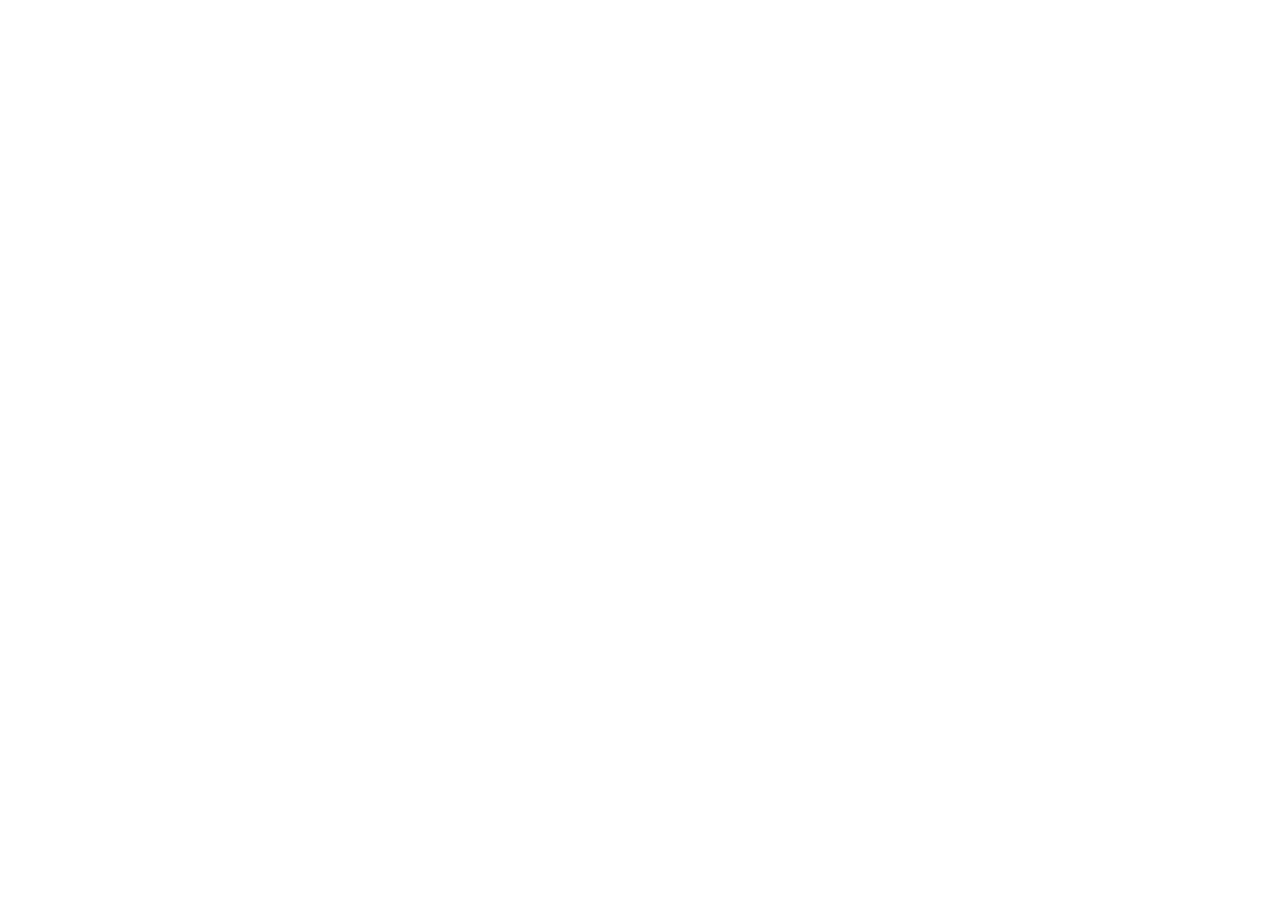
==== bin/main/resources/public/index.html @ bf0e636c "Initial Commit" ====
<!DOCTYPE html>
<html lang="en">
<head>
    <meta charset="UTF-8">
    <meta name="viewport" content="width=device-width, initial-scale=1.0">
    <title>Clinic Flow</title>
    <link rel="stylesheet" href="style.css">
</head>
<body>
    
</body>
</html>
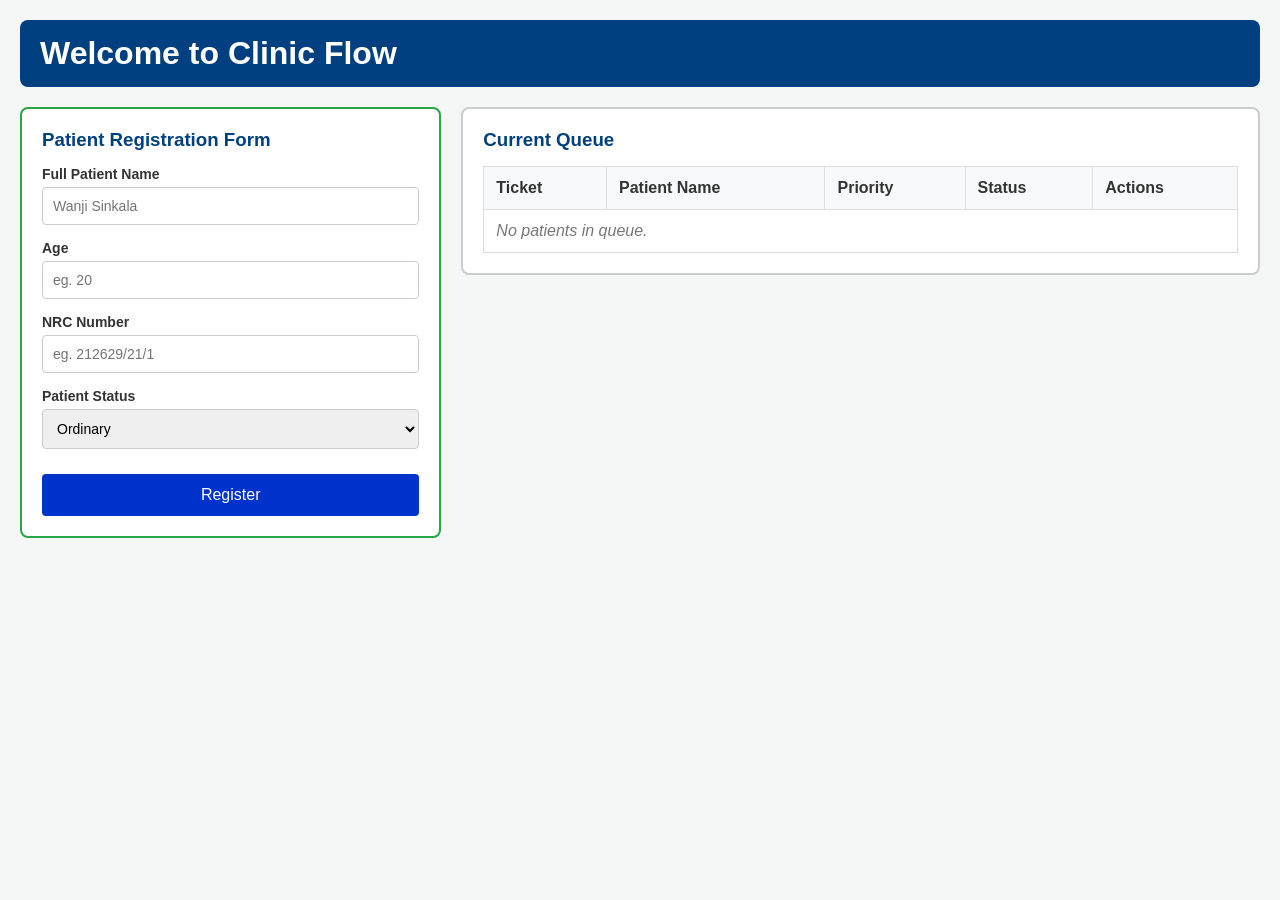
==== commit 9a5f2895: "addition os static frontend" ====
--- a/bin/main/resources/public/index.html
+++ b/bin/main/resources/public/index.html
@@ -7,6 +7,66 @@
     <link rel="stylesheet" href="style.css">
 </head>
 <body>
+    <header>
+        <h1>Welcome to Clinic Flow</h1>
+    </header>
     
+    <main class="dashboard-container">
+        <!-- LEFT SIDE: Registration -->
+        <section class="registration-panel">
+            <form id="registration-form" class="regst-form">
+                <h3>Patient Registration Form</h3>
+                
+                <div class="form-content">
+                    <label for="patient-name">Full Patient Name</label>
+                    <input type="text" class="reg-form-input" id="patient-name" name="name" placeholder="Wanji Sinkala" required>
+                </div>
+
+                <div class="form-content">
+                    <label for="patient-age">Age</label>
+                    <input type="number" id="patient-age" placeholder="eg. 20" class="reg-form-input" required>
+                </div>
+
+                <div class="form-content">
+                    <label for="patient-nrc">NRC Number</label>
+                    <input type="text" id="patient-nrc" placeholder="eg. 212629/21/1" class="reg-form-input" required>
+                </div>
+
+                <div class="form-content">
+                    <label for="patient-status">Patient Status</label>
+                    <select id="patient-status" class="reg-form-input">
+                        <option value="Ordinary">Ordinary</option>
+                        <option value="Emergency">Emergency</option>
+                    </select>
+                </div>
+                
+                <button type="submit" class="reg-btn">Register</button>
+            </form>
+        </section>
+
+        <!-- RIGHT SIDE: Live Queue -->
+        <section class="queue-panel">
+            <h3>Current Queue</h3>
+            <table class="queue-table">
+                <thead>
+                    <tr>
+                        <th>Ticket</th>
+                        <th>Patient Name</th>
+                        <th>Priority</th>
+                        <th>Status</th>
+                        <th>Actions</th>
+                    </tr>
+                </thead>
+                <tbody id="queue-body">
+                    <!-- JavaScript will insert rows here -->
+                    <tr>
+                        <td colspan="5" class="empty-msg">No patients in queue.</td>
+                    </tr>
+                </tbody>
+            </table>
+        </section>
+    </main>
+
+    <script src="app.js"></script>
 </body>
 </html>
--- a/bin/main/resources/public/style.css
+++ b/bin/main/resources/public/style.css
@@ -0,0 +1,128 @@
+/* Base Reset */
+* {
+    box-sizing: border-box;
+    margin: 0;
+    padding: 0;
+    font-family: Arial, sans-serif;
+}
+
+body {
+    background-color: #f4f7f6;
+    color: #333;
+    padding: 20px;
+}
+
+/* Header */
+header {
+    background-color: #004080;
+    color: white;
+    padding: 15px 20px;
+    border-radius: 8px;
+    margin-bottom: 20px;
+}
+
+/* Layout: Side-by-Side */
+.dashboard-container {
+    display: flex;
+    gap: 20px;
+    align-items: flex-start;
+}
+
+/* Left Side: Form */
+.registration-panel {
+    flex: 1; /* Takes up 1 part of space */
+    background: white;
+    padding: 20px;
+    border-radius: 8px;
+    border: 2px solid #28a745; /* Your green border */
+    min-width: 300px;
+}
+
+.regst-form h3 {
+    margin-bottom: 15px;
+    color: #004080;
+}
+
+.form-content {
+    margin-bottom: 15px;
+    display: flex;
+    flex-direction: column;
+}
+
+.form-content label {
+    margin-bottom: 5px;
+    font-weight: bold;
+    font-size: 14px;
+}
+
+.reg-form-input {
+    padding: 10px;
+    border: 1px solid #ccc;
+    border-radius: 4px;
+    font-size: 14px;
+}
+
+.reg-btn {
+    width: 100%;
+    padding: 12px;
+    background-color: #0033cc;
+    color: white;
+    border: none;
+    border-radius: 4px;
+    font-size: 16px;
+    cursor: pointer;
+    margin-top: 10px;
+}
+
+.reg-btn:hover {
+    background-color: #002699;
+}
+
+/* Right Side: Queue Table */
+.queue-panel {
+    flex: 2; /* Takes up 2 parts of space (wider than form) */
+    background: white;
+    padding: 20px;
+    border-radius: 8px;
+    border: 2px solid #ccc;
+}
+
+.queue-panel h3 {
+    margin-bottom: 15px;
+    color: #004080;
+}
+
+.queue-table {
+    width: 100%;
+    border-collapse: collapse;
+}
+
+.queue-table th, .queue-table td {
+    border: 1px solid #ddd;
+    padding: 12px;
+    text-align: left;
+}
+
+.queue-table th {
+    background-color: #f8f9fa;
+    color: #333;
+}
+
+.empty-msg {
+    text-align: center;
+    color: #777;
+    font-style: italic;
+}
+
+/* Status Colors (We will use these in JS later) */
+.status-waiting { color: #ff9800; font-weight: bold; }
+.status-attending { color: #2196f3; font-weight: bold; }
+.status-completed { color: #4caf50; font-weight: bold; }
+.status-cancelled { color: #f44336; font-weight: bold; }
+
+/* Responsive: Stack them on small screens */
+@media (max-width: 768px) {
+    .dashboard-container {
+        flex-direction: column;
+    }
+}
